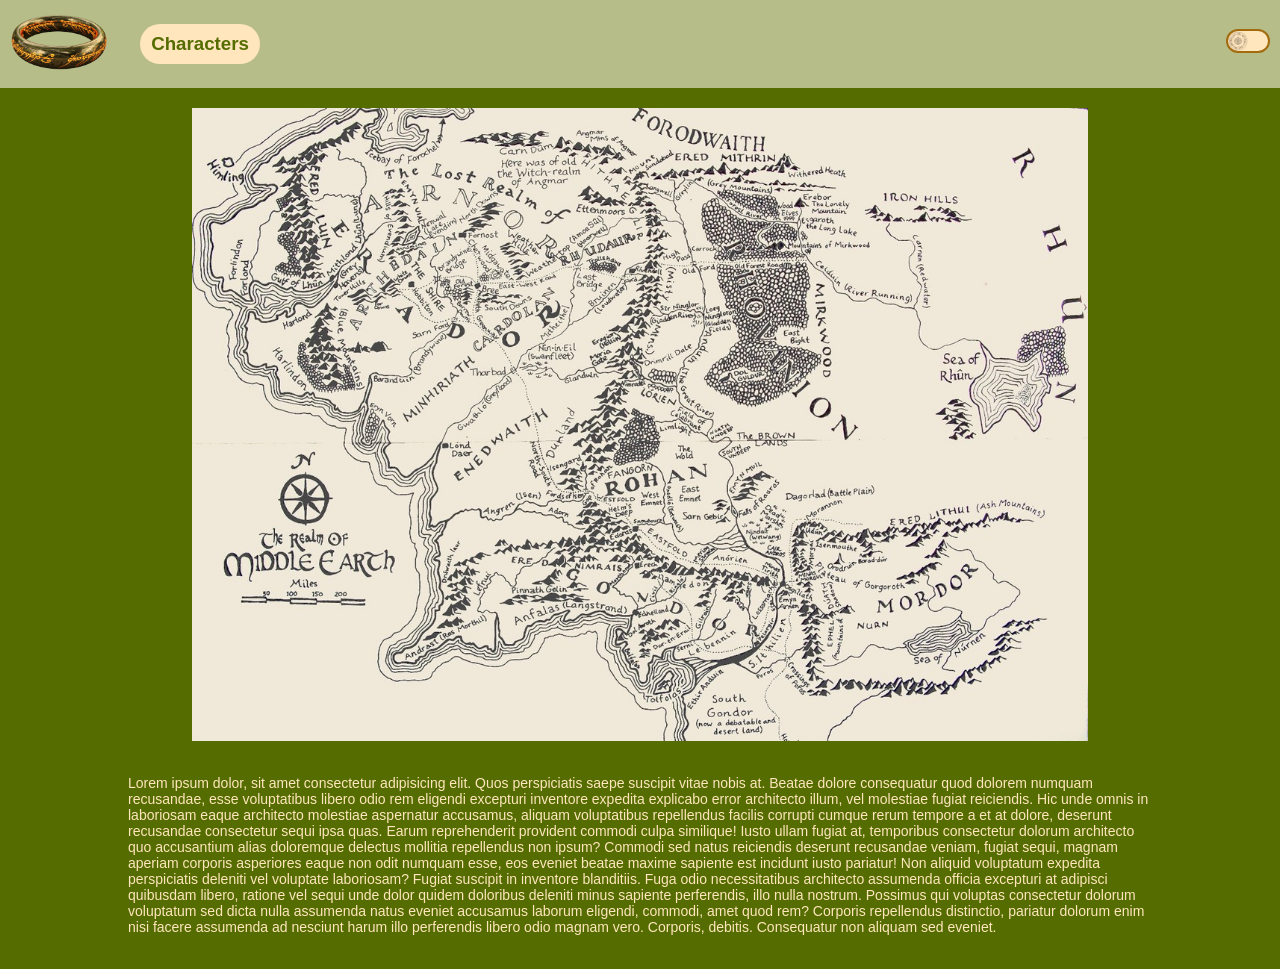
==== lordOfTheRings.html @ dbd22ca0 "firstDraft" ====
<!DOCTYPE html>
<html lang="en">
<head>
    <meta charset="UTF-8">
    <meta name="viewport" content="width=device-width, initial-scale=1.0">
    <title>Document</title>
    <style>
        .light-mode {
            font-family: Arial, sans-serif;
            margin: 0;
            padding: 0;
            background-color: #556D00;
            color: #FFE6BD;
        }
        .header {
            display: flex;
            align-items: center;
            background-color: #B6BD89;
            color: #556D00;
            padding: 10px;
        }
        .logo img {
            width: 100px;
            height: auto;
            margin-right: 10px;
        }
        h1 {
            margin: 0;
        }
        .map-container {
            display: flex;
            justify-content: center;
            margin-top: 20px;
        }
        .texto {
            padding: 20px;
            max-width: 80%;
            margin: 0 auto;
            font-size: 14px;
        }
        .theme{
            display: flex;
            align-items: right;
            margin-left: auto;
            height: 30px;
        }
        .switch {
            width: 40px;
            height: 20px;
            background-color: #FFE6BD;
            border: 2px solid #A26B0E;
            border-radius: 100px;
            cursor: pointer;
            display: flex;
            align-items: left;
            justify-content: left;
        }
        .switch-icon {
            width: 20px;
            height: 20px;
            align-items: left;
            justify-content: left;
        }
        .switch-icon:hover {
            transform: scale(1.1);
        }
        .characters {
            margin-left: 20px;
            background-color: #FFE6BD;
            color: #556D00;
            height: 40px;
            width: 120px;
            display: flex;
            align-items: center;
            justify-content: center;
            border-radius: 100px;
             text-decoration: none;
        }
        .characters:hover {
            background-color: #A26B0E;
            color: #FFE6BD;
        }
    </style>
</head>
<body class="light-mode">
    <header>
        <div class="header">
            <div class="logo">
                <img src="One_ring.png" alt="Logo">
            </div>
                <a href="lotr_page_2.html" class="characters">
                    <h3>Characters</h3>
                </a>
            <div class="theme"> 
                <div class="switch">
                    <img class="switch-icon" src="switch.webp" alt="Switch Theme" id="switch">
                </div>
            </div>
        </div>
    </header>
    <section class="map-container">
        <img src="Map.jpg" alt="Map of Middle-earth" style="width: 70%; height: auto;">
    </section>
    <section class="texto">
        <p>Lorem ipsum dolor, sit amet consectetur adipisicing elit. Quos perspiciatis saepe suscipit vitae nobis at. Beatae dolore consequatur quod dolorem numquam recusandae, esse voluptatibus libero odio rem eligendi excepturi inventore expedita explicabo error architecto illum, vel molestiae fugiat reiciendis. Hic unde omnis in laboriosam eaque architecto molestiae aspernatur accusamus, aliquam voluptatibus repellendus facilis corrupti cumque rerum tempore a et at dolore, deserunt recusandae consectetur sequi ipsa quas. Earum reprehenderit provident commodi culpa similique! Iusto ullam fugiat at, temporibus consectetur dolorum architecto quo accusantium alias doloremque delectus mollitia repellendus non ipsum? Commodi sed natus reiciendis deserunt recusandae veniam, fugiat sequi, magnam aperiam corporis asperiores eaque non odit numquam esse, eos eveniet beatae maxime sapiente est incidunt iusto pariatur! Non aliquid voluptatum expedita perspiciatis deleniti vel voluptate laboriosam? Fugiat suscipit in inventore blanditiis. Fuga odio necessitatibus architecto assumenda officia excepturi at adipisci quibusdam libero, ratione vel sequi unde dolor quidem doloribus deleniti minus sapiente perferendis, illo nulla nostrum. Possimus qui voluptas consectetur dolorum voluptatum sed dicta nulla assumenda natus eveniet accusamus laborum eligendi, commodi, amet quod rem? Corporis repellendus distinctio, pariatur dolorum enim nisi facere assumenda ad nesciunt harum illo perferendis libero odio magnam vero. Corporis, debitis. Consequatur non aliquam sed eveniet.</p>
    </section>

    <script src="lordOfTheRings.js"></script>
    <script src="build-array.js"></script>
</body>
<script src="lordOfTheRings.js"></script>
  <script src="build-array.js"></script>

</html>
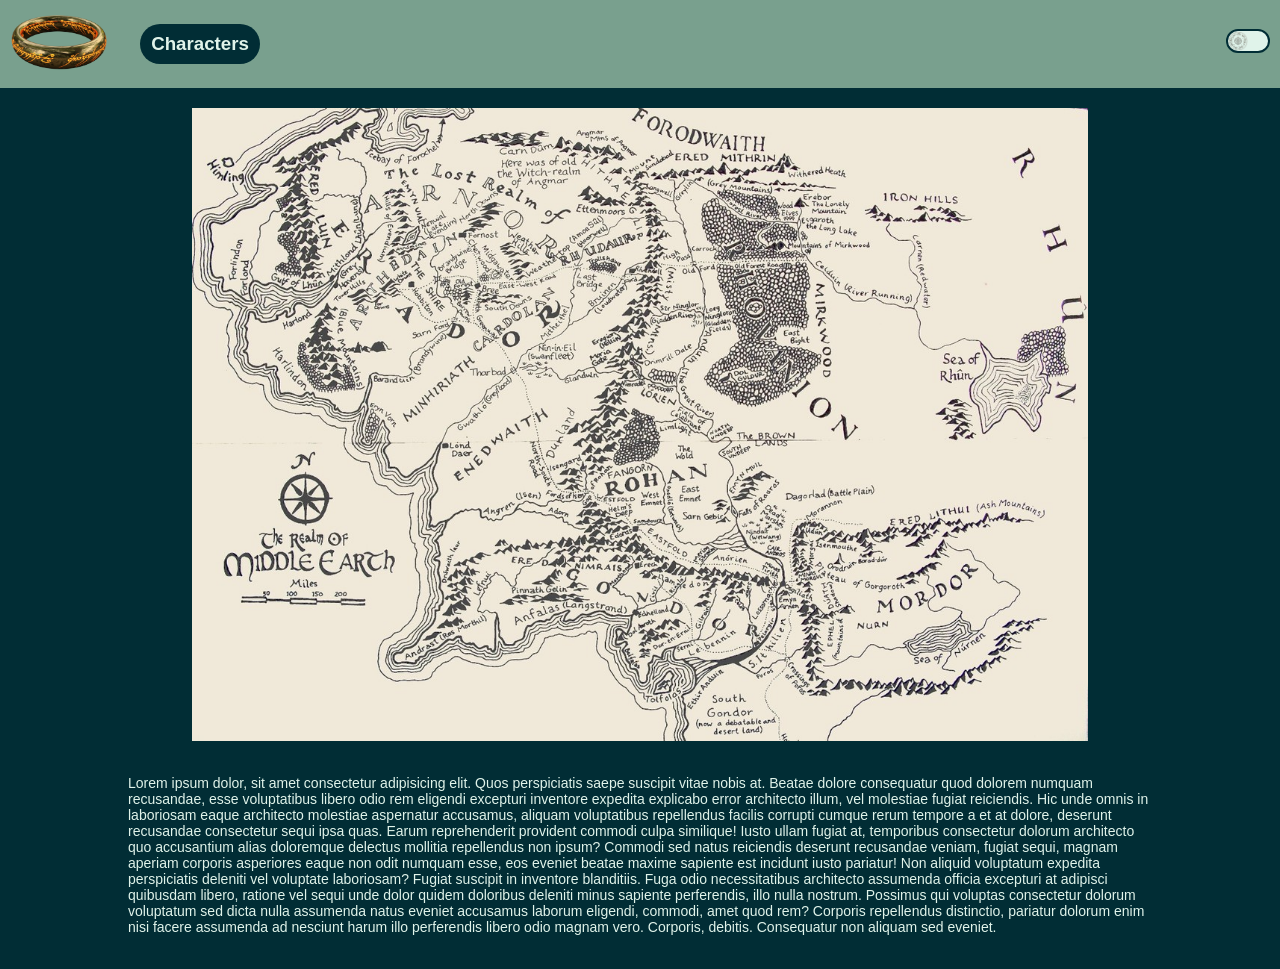
==== commit cf94e3a1: "Update2" ====
--- a/lordOfTheRings.html
+++ b/lordOfTheRings.html
@@ -4,109 +4,35 @@
     <meta charset="UTF-8">
     <meta name="viewport" content="width=device-width, initial-scale=1.0">
     <title>Document</title>
-    <style>
-        .light-mode {
-            font-family: Arial, sans-serif;
-            margin: 0;
-            padding: 0;
-            background-color: #556D00;
-            color: #FFE6BD;
-        }
-        .header {
-            display: flex;
-            align-items: center;
-            background-color: #B6BD89;
-            color: #556D00;
-            padding: 10px;
-        }
-        .logo img {
-            width: 100px;
-            height: auto;
-            margin-right: 10px;
-        }
-        h1 {
-            margin: 0;
-        }
-        .map-container {
-            display: flex;
-            justify-content: center;
-            margin-top: 20px;
-        }
-        .texto {
-            padding: 20px;
-            max-width: 80%;
-            margin: 0 auto;
-            font-size: 14px;
-        }
-        .theme{
-            display: flex;
-            align-items: right;
-            margin-left: auto;
-            height: 30px;
-        }
-        .switch {
-            width: 40px;
-            height: 20px;
-            background-color: #FFE6BD;
-            border: 2px solid #A26B0E;
-            border-radius: 100px;
-            cursor: pointer;
-            display: flex;
-            align-items: left;
-            justify-content: left;
-        }
-        .switch-icon {
-            width: 20px;
-            height: 20px;
-            align-items: left;
-            justify-content: left;
-        }
-        .switch-icon:hover {
-            transform: scale(1.1);
-        }
-        .characters {
-            margin-left: 20px;
-            background-color: #FFE6BD;
-            color: #556D00;
-            height: 40px;
-            width: 120px;
-            display: flex;
-            align-items: center;
-            justify-content: center;
-            border-radius: 100px;
-             text-decoration: none;
-        }
-        .characters:hover {
-            background-color: #A26B0E;
-            color: #FFE6BD;
-        }
-    </style>
+      <!-- <link rel="stylesheet" href="lordOfTheRings_LightTheme.css" id="light-theme"> -->
+      <link rel="stylesheet" href="lordOfTheRings_DarkTheme.css" id="dark-theme">
 </head>
-<body class="light-mode">
+<body class="style">
     <header>
         <div class="header">
             <div class="logo">
-                <img src="One_ring.png" alt="Logo">
+                <img src="Photos/One_ring.png" alt="Logo">
             </div>
                 <a href="lotr_page_2.html" class="characters">
                     <h3>Characters</h3>
                 </a>
             <div class="theme"> 
                 <div class="switch">
-                    <img class="switch-icon" src="switch.webp" alt="Switch Theme" id="switch">
+                    <img class="switch-icon" src="Photos/switch.webp" alt="Switch Theme" id="switch">
                 </div>
             </div>
         </div>
     </header>
     <section class="map-container">
-        <img src="Map.jpg" alt="Map of Middle-earth" style="width: 70%; height: auto;">
+        <img src="Photos/Map.jpg" alt="Map of Middle-earth" style="width: 70%; height: auto;">
     </section>
     <section class="texto">
         <p>Lorem ipsum dolor, sit amet consectetur adipisicing elit. Quos perspiciatis saepe suscipit vitae nobis at. Beatae dolore consequatur quod dolorem numquam recusandae, esse voluptatibus libero odio rem eligendi excepturi inventore expedita explicabo error architecto illum, vel molestiae fugiat reiciendis. Hic unde omnis in laboriosam eaque architecto molestiae aspernatur accusamus, aliquam voluptatibus repellendus facilis corrupti cumque rerum tempore a et at dolore, deserunt recusandae consectetur sequi ipsa quas. Earum reprehenderit provident commodi culpa similique! Iusto ullam fugiat at, temporibus consectetur dolorum architecto quo accusantium alias doloremque delectus mollitia repellendus non ipsum? Commodi sed natus reiciendis deserunt recusandae veniam, fugiat sequi, magnam aperiam corporis asperiores eaque non odit numquam esse, eos eveniet beatae maxime sapiente est incidunt iusto pariatur! Non aliquid voluptatum expedita perspiciatis deleniti vel voluptate laboriosam? Fugiat suscipit in inventore blanditiis. Fuga odio necessitatibus architecto assumenda officia excepturi at adipisci quibusdam libero, ratione vel sequi unde dolor quidem doloribus deleniti minus sapiente perferendis, illo nulla nostrum. Possimus qui voluptas consectetur dolorum voluptatum sed dicta nulla assumenda natus eveniet accusamus laborum eligendi, commodi, amet quod rem? Corporis repellendus distinctio, pariatur dolorum enim nisi facere assumenda ad nesciunt harum illo perferendis libero odio magnam vero. Corporis, debitis. Consequatur non aliquam sed eveniet.</p>
     </section>
 
+    <script src="lordOfTheRings_LightTheme.css"></script>
     <script src="lordOfTheRings.js"></script>
-    <script src="build-array.js"></script>
+    <script src="lordOfTheRings_DarkTheme.css"></script>
 </body>
 <script src="lordOfTheRings.js"></script>
   <script src="build-array.js"></script>
--- a/lordOfTheRings_LightTheme.css
+++ b/lordOfTheRings_LightTheme.css
@@ -0,0 +1,190 @@
+    /*LIGHT THEME*/
+        .style {
+            font-family: Arial, sans-serif;
+            margin: 0;
+            padding: 0;
+            background-color: #556D00;
+            color: #FFE6BD;
+        }
+
+        .header {
+            display: flex;
+            align-items: center;
+            background-color: #B6BD89;
+            color: #556D00;
+            padding: 10px;
+        }
+
+        .logo img {
+            width: 100px;
+            height: auto;
+            margin-right: 10px;
+        }
+
+        h1 {
+            margin: 0;
+        }
+
+        .map-container {
+            display: flex;
+            justify-content: center;
+            margin-top: 20px;
+        }
+
+        .texto {
+            padding: 20px;
+            max-width: 80%;
+            margin: 0 auto;
+            font-size: 14px;
+        }
+
+        .theme {
+            display: flex;
+            align-items: right;
+            margin-left: auto;
+            height: 30px;
+        }
+
+        .switch {
+            width: 40px;
+            height: 20px;
+            background-color: #FFE6BD;
+            border: 2px solid #A26B0E;
+            border-radius: 100px;
+            cursor: pointer;
+            display: flex;
+            align-items: left;
+            justify-content: left;
+        }
+
+        .switch-icon {
+            width: 20px;
+            height: 20px;
+            align-items: left;
+            justify-content: left;
+        }
+
+        .switch-icon:hover {
+            transform: scale(1.1);
+        }
+
+        .characters {
+            margin-left: 20px;
+            background-color: #FFE6BD;
+            color: #556D00;
+            height: 40px;
+            width: 120px;
+            display: flex;
+            align-items: center;
+            justify-content: center;
+            border-radius: 100px;
+            text-decoration: none;
+        }
+
+        .characters:hover {
+            background-color: #A26B0E;
+            color: #FFE6BD;
+        }
+
+        .search-wrapper {
+            position: relative;
+            margin-left: 20px;
+        }
+
+        .search-box {
+            height: 40px;
+            width: 220px;
+            padding: 0 16px;
+            box-sizing: border-box;
+            border: none;
+            border-radius: 100px;
+            background-color: #FFE6BD;
+            color: #556D00;
+            outline: none;
+        }
+
+        .search-box:focus {
+            box-shadow: 0 0 0 2px #A26B0E;
+        }
+
+        .suggestions {
+            position: absolute;
+            top: 100%;
+            left: 0;
+            right: 0;
+            margin: 4px 0 0;
+            padding: 0;
+            list-style: none;
+            background-color: #FFE6BD;
+            color: #556D00;
+            border-radius: 14px;
+            max-height: 220px;
+            overflow-y: auto;
+            z-index: 10;
+            display: none;
+        }
+
+        .suggestions li {
+            padding: 8px 16px;
+            cursor: pointer;
+        }
+
+        .suggestions li:hover {
+            background-color: #A26B0E;
+            color: #FFE6BD;
+        }
+
+        .movie-select {
+            margin-left: 20px;
+            height: 40px;
+            padding: 0 16px;
+            border: none;
+            border-radius: 100px;
+            background-color: #FFE6BD;
+            color: #556D00;
+            font-size: 16px;
+            cursor: pointer;
+            outline: none;
+        }
+
+        .movie-select:focus {
+            box-shadow: 0 0 0 2px #A26B0E;
+        }
+
+        .movie-select option {
+            background-color: #FFE6BD;
+            color: #556D00;
+            padding: 8px 16px;
+        }
+
+        .movie-select option:checked {
+            background-color: #A26B0E;
+            color: #FFE6BD;
+        }
+
+        .cards {
+            display: grid;
+            grid-template-columns: repeat(auto-fill, minmax(160px, 1fr));
+            gap: 20px;
+            padding: 20px;
+            max-width: 80%;
+            margin: 0 auto;
+        }
+
+        .card {
+            text-align: center;
+        }
+
+        .card img {
+            width: 100%;
+            height: auto;
+        }
+
+        .noimg {
+            padding: 40px 0;
+            background-color: #B6BD89;
+            color: #556D00;
+        }
+
+
+    /*SEPARADOR*/
--- a/lordOfTheRings_DarkTheme.css
+++ b/lordOfTheRings_DarkTheme.css
@@ -0,0 +1,190 @@
+/*DARK THEME*/
+        .style {
+            font-family: Arial, sans-serif;
+            margin: 0;
+            padding: 0;
+            background-color: #012D35;
+            color: #E0F3EA;
+        }
+
+        .header {
+            display: flex;
+            align-items: center;
+            background-color: #79A08E;
+            color: #012D35;
+            padding: 10px;
+        }
+
+        .logo img {
+            width: 100px;
+            height: auto;
+            margin-right: 10px;
+        }
+
+        h1 {
+            margin: 0;
+        }
+
+        .map-container {
+            display: flex;
+            justify-content: center;
+            margin-top: 20px;
+        }
+
+        .texto {
+            padding: 20px;
+            max-width: 80%;
+            margin: 0 auto;
+            font-size: 14px;
+        }
+
+        .theme {
+            display: flex;
+            align-items: right;
+            margin-left: auto;
+            height: 30px;
+        }
+
+        .switch {
+            width: 40px;
+            height: 20px;
+            background-color: #E0F3EA;
+            border: 2px solid #012D35;
+            border-radius: 100px;
+            cursor: pointer;
+            display: flex;
+            align-items: left;
+            justify-content: left;
+        }
+
+        .switch-icon {
+            width: 20px;
+            height: 20px;
+            align-items: left;
+            justify-content: left;
+        }
+
+        .switch-icon:hover {
+            transform: scale(1.1);
+        }
+
+        .characters {
+            margin-left: 20px;
+            background-color: #012D35;
+            color: #E0F3EA;
+            height: 40px;
+            width: 120px;
+            display: flex;
+            align-items: center;
+            justify-content: center;
+            border-radius: 100px;
+            text-decoration: none;
+        }
+
+        .characters:hover {
+            background-color: #E0F3EA;
+            color: #012D35;
+        }
+
+        .search-wrapper {
+            position: relative;
+            margin-left: 20px;
+        }
+
+        .search-box {
+            height: 40px;
+            width: 220px;
+            padding: 0 16px;
+            box-sizing: border-box;
+            border: none;
+            border-radius: 100px;
+            background-color: #012D35;
+            color: #E0F3EA;
+            outline: none;
+        }
+
+        .search-box:focus {
+            box-shadow: 0 0 0 2px #79A08E;
+        }
+
+        .suggestions {
+            position: absolute;
+            top: 100%;
+            left: 0;
+            right: 0;
+            margin: 4px 0 0;
+            padding: 0;
+            list-style: none;
+            background-color: #012D35;
+            color: #E0F3EA;
+            border-radius: 14px;
+            max-height: 220px;
+            overflow-y: auto;
+            z-index: 10;
+            display: none;
+        }
+
+        .suggestions li {
+            padding: 8px 16px;
+            cursor: pointer;
+        }
+
+        .suggestions li:hover {
+            background-color: #79A08E;
+            color: #E0F3EA;
+        }
+
+        .movie-select {
+            margin-left: 20px;
+            height: 40px;
+            padding: 0 16px;
+            border: none;
+            border-radius: 100px;
+            background-color: #012D35;
+            color: #E0F3EA;
+            font-size: 16px;
+            cursor: pointer;
+            outline: none;
+        }
+
+        .movie-select:focus {
+            box-shadow: 0 0 0 2px #A26B0E;
+        }
+
+        .movie-select option {
+            background-color: #012D35;
+            color: #E0F3EA;
+            padding: 8px 16px;
+        }
+
+        .movie-select option:checked {
+            background-color: #79A08E;
+            color: #E0F3EA;
+        }
+
+        .cards {
+            display: grid;
+            grid-template-columns: repeat(auto-fill, minmax(160px, 1fr));
+            gap: 20px;
+            padding: 20px;
+            max-width: 80%;
+            margin: 0 auto;
+        }
+
+        .card {
+            text-align: center;
+        }
+
+        .card img {
+            width: 100%;
+            height: auto;
+        }
+
+        .noimg {
+            padding: 40px 0;
+            background-color: #012D35;
+            color: #E0F3EA;
+        }
+
+
+    /*SEPARADOR*/
